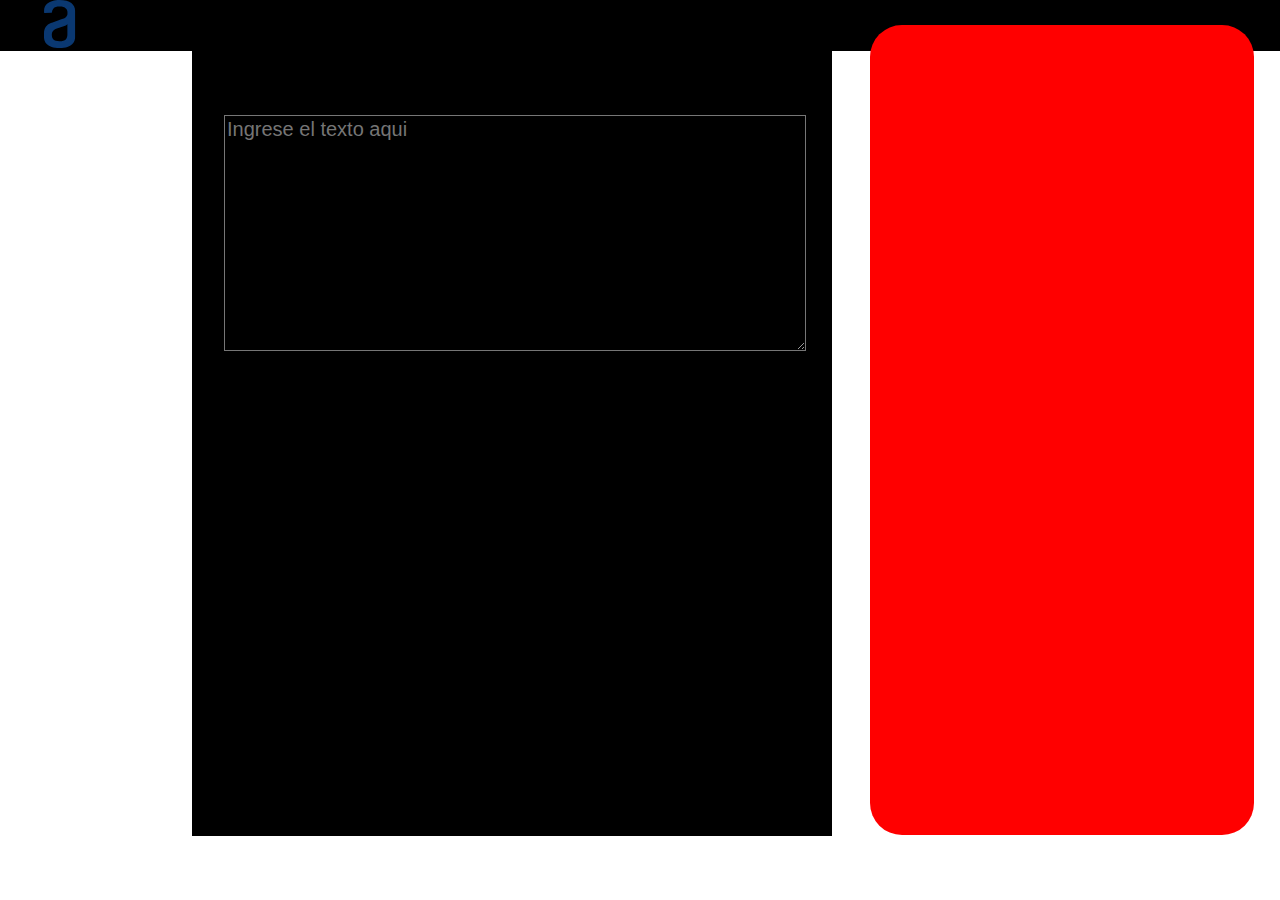
==== index.html @ 809763b0 "Primer commit, proporciones y esqueleto de la versión de escritorio" ====
<!DOCTYPE html>
<html lang="es">
<head>
    <meta charset="UTF-8">
    <title>Encriptador</title>
    <link rel="stylesheet" href="src/reset.css">
    <link rel="stylesheet" href="src/style.css">
</head>
<body>
    <header>
        <img src="src/img/logo.svg" alt="A">
    </header>
    <main>
        <section class="mensaje">
            <textarea id="mensaje" rows="10" class="input-padron" placeholder="Ingrese el texto aqui" required></textarea>
        </section>
        <section class="codificador"></section>
    </main>
</body>
</html>
---- src/style.css ----
header {
    background: black;
}

main {
    display: block;
}

.mensaje {
    display: inline-block;
    position: absolute;
    background: black;
    width: 50%;
    height: calc(90% - 25px);
    margin: 0 0 0 15%;

}

.mensaje textarea {
    background: transparent;
    font-family: Arial, Helvetica, sans-serif;
    color: #0A3871;
    font-size: 20px;
    width: 90%;
    margin: 10% 5% 0 5%;
}

.codificador {
    display: inline-block;
    position: absolute;
    background: red;
    top: 25px;
    width: 30%;
    height: 90%;
    margin: 0 0 0 68%;
    border-radius: 32px;
}
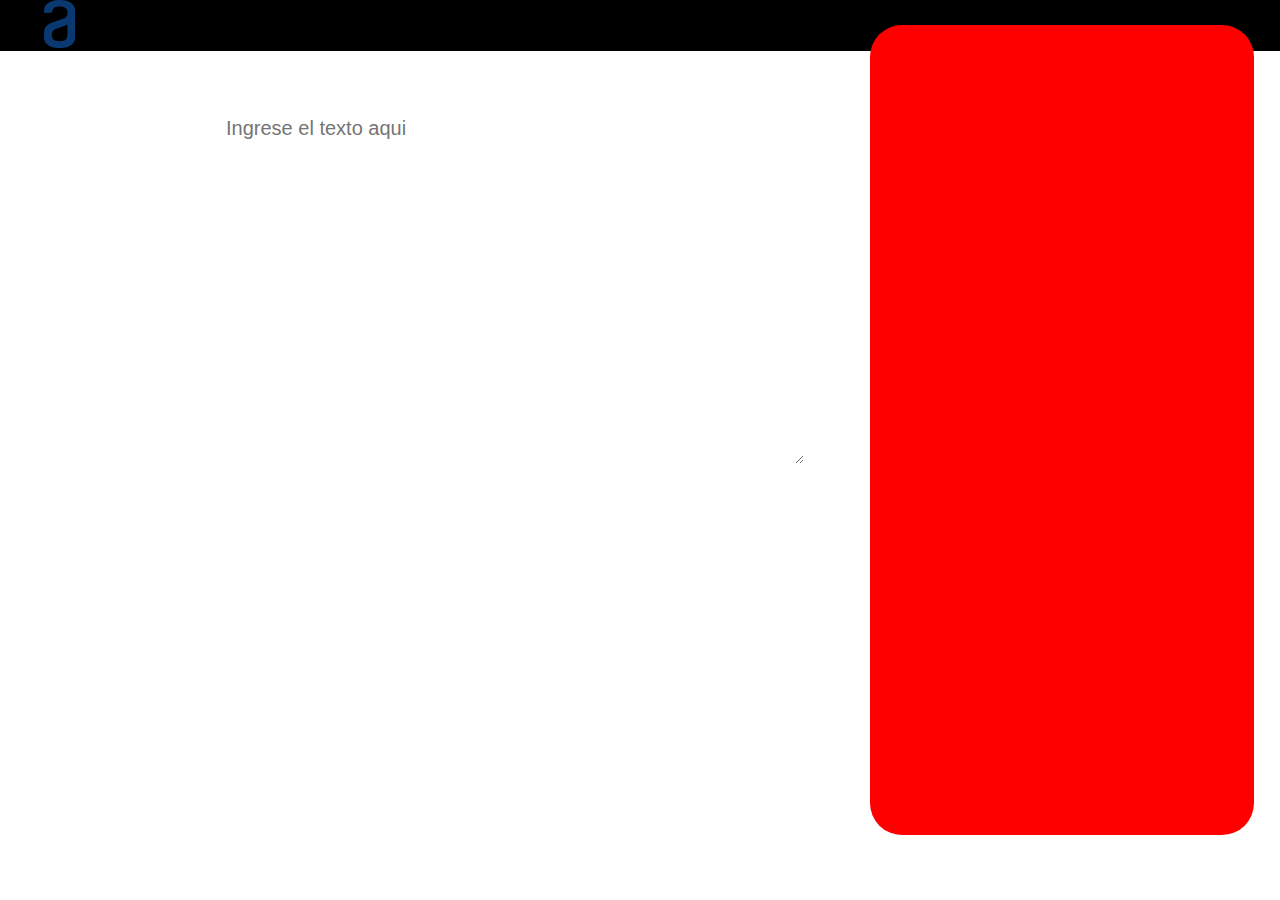
==== commit d5bef9a3: "v0.0.1 encriptador/desencriptador funcional" ====
--- a/index.html
+++ b/index.html
@@ -12,7 +12,7 @@
     </header>
     <main>
         <section class="mensaje">
-            <textarea id="mensaje" rows="10" class="input-padron" placeholder="Ingrese el texto aqui" required></textarea>
+            <textarea id="mensaje" rows="15" class="input-padron" placeholder="Ingrese el texto aqui" required></textarea>
         </section>
         <section class="codificador"></section>
     </main>
--- a/src/style.css
+++ b/src/style.css
@@ -9,7 +9,7 @@
 .mensaje {
     display: inline-block;
     position: absolute;
-    background: black;
+    background: white;
     width: 50%;
     height: calc(90% - 25px);
     margin: 0 0 0 15%;
@@ -20,6 +20,8 @@
     background: transparent;
     font-family: Arial, Helvetica, sans-serif;
     color: #0A3871;
+    border-style: none;
+    content: Ingrese el texto aqui;
     font-size: 20px;
     width: 90%;
     margin: 10% 5% 0 5%;
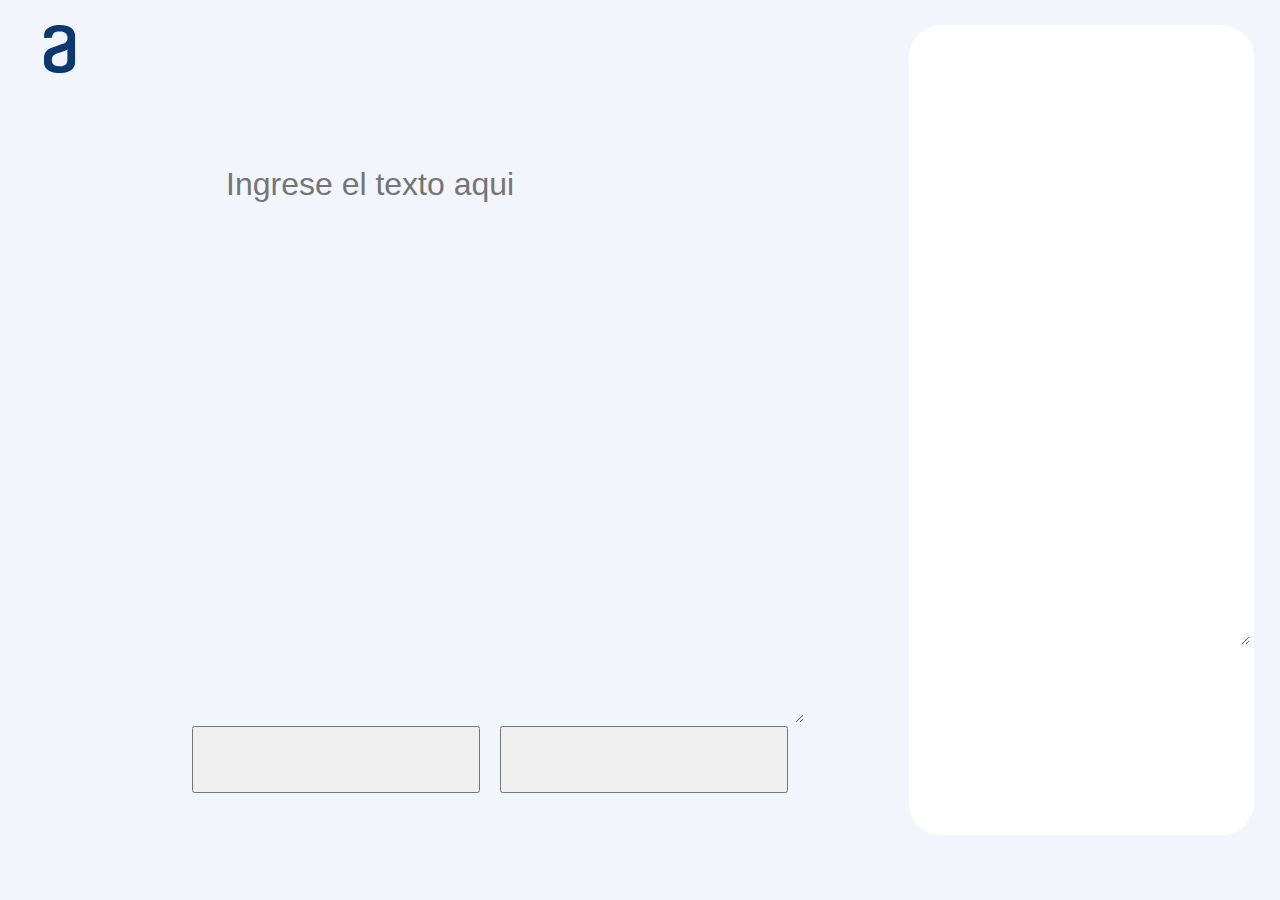
==== commit 1e127588: "funciones basicas" ====
--- a/index.html
+++ b/index.html
@@ -13,8 +13,59 @@
     <main>
         <section class="mensaje">
             <textarea id="mensaje" rows="15" class="input-padron" placeholder="Ingrese el texto aqui" required></textarea>
+            <button id="encriptar"></button>
+            <button id="desencriptar"></button>
         </section>
-        <section class="codificador"></section>
+        <section class="mensaje-codificado">
+            <textarea id="salida"></textarea>
+        </section>
     </main>
 </body>
+<script>
+    var userInput = document.querySelector("#mensaje");
+    var mensajeOutput = document.querySelector("#salida");
+    var palabraLowerCase = ["a", "e", "i", "o", "u", " "];
+    var significadoLowerCase = ["ai", "enter", "imes", "ober", "ufat", " "];
+    var palabraUpperCase = ["A", "E", "I", "O", "U", " "];
+    var significadoUpperCase = ["AI", "ENTER", "IMES", "OBER", "UFAT", " "];
+    var palabraActual = [];
+    var significadoActual = [];
+
+    function codificacionAlura(reemplazar, reemplazo) {
+        mensajeOutput.value = userInput.value;
+        var estadoAnterior = mensajeOutput.value;
+        var estadoPosterior = "";
+        var matrisNum = 0;
+
+        while (mensajeOutput.value != estadoPosterior) {
+            mensajeOutput.value = estadoPosterior;
+            while (matrisNum < 5) {
+                estadoPosterior = estadoAnterior.replace(palabraActual[matrisNum], significadoActual[matrisNum]);
+                estadoAnterior = estadoPosterior;
+                matrisNum++;
+            }
+            matrisNum = 0;
+        }
+        userInput.value = "";
+        mensajeOutput.value = mensajeOutput.value.toLowerCase();
+    }
+
+    function codificacion() {
+        palabraActual = palabraLowerCase;
+        significadoActual = significadoUpperCase;
+        codificacionAlura();
+    }
+
+    function deCodificacion() {
+        palabraActual = significadoLowerCase;
+        significadoActual = palabraUpperCase;
+        codificacionAlura();
+    } //por alguna razon cuando aplico esta función, la codificación deja de funcionar, revizar el porque
+
+    var button = document.querySelector('#encriptar');
+    button.onclick = codificacion;
+
+    var button = document.querySelector('#desencriptar');
+    button.onclick = deCodificacion;
+</script>
 </html>--- a/src/style.css
+++ b/src/style.css
@@ -1,15 +1,31 @@
+body {
+    background: #F3F5FC;
+}
+
 header {
-    background: black;
+    height: 100px;
+}
+
+header img {
+    margin: 25px 0 0 0;
 }
 
 main {
     display: block;
 }
 
+button {
+    width: 45%;
+    height: 67px;
+}
+
+#desencriptar {
+    margin: 0 2.5%;
+}
+
 .mensaje {
     display: inline-block;
     position: absolute;
-    background: white;
     width: 50%;
     height: calc(90% - 25px);
     margin: 0 0 0 15%;
@@ -19,21 +35,33 @@
 .mensaje textarea {
     background: transparent;
     font-family: Arial, Helvetica, sans-serif;
+    border-style: none;
     color: #0A3871;
-    border-style: none;
+    font-family: Arial, Helvetica, sans-serif;
     content: Ingrese el texto aqui;
-    font-size: 20px;
+    font-size: 32px;
     width: 90%;
     margin: 10% 5% 0 5%;
 }
 
-.codificador {
+.mensaje-codificado {
     display: inline-block;
     position: absolute;
-    background: red;
+    background: white;
     top: 25px;
-    width: 30%;
+    width: 27%;
     height: 90%;
-    margin: 0 0 0 68%;
+    margin: 0 0 0 71%;
     border-radius: 32px;
+}
+
+.mensaje-codificado #salida {
+    background: none;
+    border: none;
+    width: 95%;
+    margin: 2.5%;
+    height: 75%;
+    color: grey;
+    font-family: Arial, Helvetica, sans-serif;
+    font-size: 25px;
 }